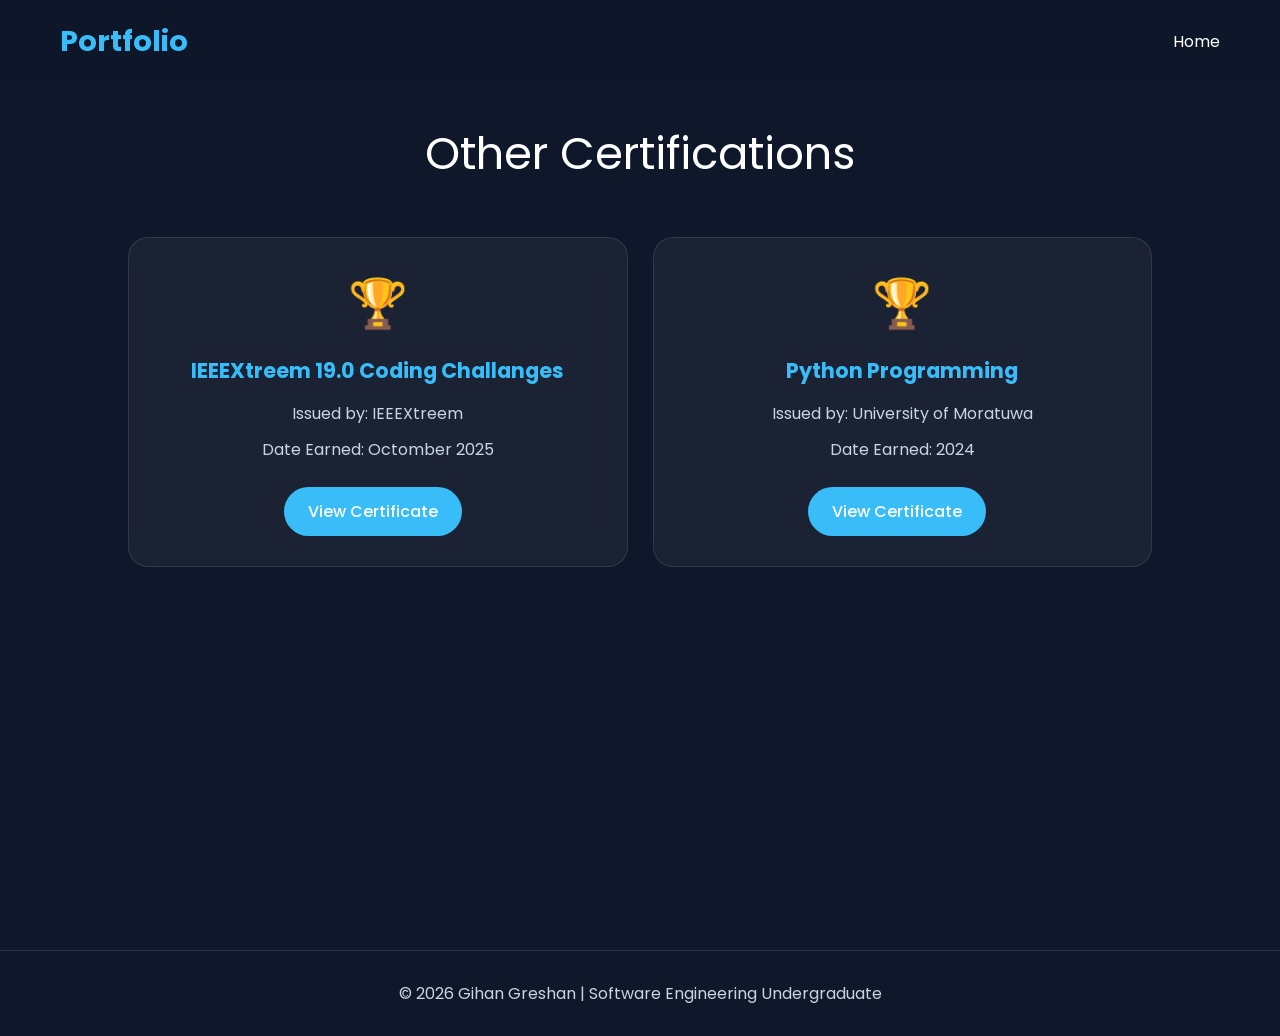
==== certificationsOther.html @ fa0520af "update certificate details and the navigathion" ====
<!DOCTYPE html>
<html lang="en">
<head>
    <meta charset="UTF-8">
    <meta name="viewport" content="width=device-width, initial-scale=1.0">
    <title>Other Certifications | Gihan Greshan</title>
   
    <link rel="stylesheet" href="style.css">

    <style>

        /* =====================================
   CERTIFICATIONS PAGE
===================================== */

#certifications {
    padding: 120px 10% 80px;
    min-height: 100vh;
}

#certifications .section-title {
    text-align: center;
    font-size: 2.8rem;
    margin-bottom: 50px;
    color: #ffffff;
}

.projects-grid {
    display: grid;
    grid-template-columns: repeat(auto-fit, minmax(320px, 1fr));
    gap: 25px;
}

.project-card {
    background: rgba(255,255,255,0.05);
    border: 1px solid rgba(255,255,255,0.1);
    backdrop-filter: blur(15px);
    border-radius: 20px;
    padding: 30px;
    transition: all 0.4s ease;
    text-align: center;
}

.project-card:hover {
    transform: translateY(-10px);
    border-color: #38bdf8;
    box-shadow: 0 15px 35px rgba(56, 189, 248, 0.25);
}

.project-card h3 {
    color: #38bdf8;
    margin-bottom: 15px;
    font-size: 1.3rem;
}

.project-card p {
    color: #cbd5e1;
    margin-bottom: 10px;
    line-height: 1.6;
}

.project-card::before {
    content: "🏆";
    display: block;
    font-size: 3rem;
    margin-bottom: 15px;
}

/* Certificate Button */

.btn {
    display: inline-block;
    margin-top: 15px;
    padding: 12px 24px;
    border-radius: 30px;
    text-decoration: none;
    font-weight: 500;
    transition: 0.3s ease;
}

.primary {
    background: #38bdf8;
    color: white;
}

.primary:hover {
    background: #0ea5e9;
    transform: scale(1.05);
}

/* Header */

header {
    position: fixed;
    top: 0;
    width: 100%;
    z-index: 1000;
    background: rgba(15,23,42,0.9);
    backdrop-filter: blur(10px);
}

nav {
    max-width: 1200px;
    margin: auto;
    padding: 20px;
    display: flex;
    justify-content: space-between;
    align-items: center;
}

.logo {
    color: #38bdf8;
    font-size: 1.8rem;
    font-weight: 700;
}

.nav-links {
    list-style: none;
}

.nav-links a {
    text-decoration: none;
    color: white;
}

/* Footer */

footer {
    text-align: center;
    padding: 30px;
    border-top: 1px solid rgba(255,255,255,0.1);
    color: #cbd5e1;
    margin-top: 50px;
}

/* Responsive */

@media (max-width: 768px) {

    #certifications {
        padding: 100px 5% 50px;
    }

    #certifications .section-title {
        font-size: 2rem;
    }

    .project-card {
        padding: 20px;
    }
}
    </style>
</head>
<body>

<header>
    <nav>
        <div class="logo">Portfolio</div>
        <ul class="nav-links">
            <li><a href="index.html">Home</a></li>
        </ul>
    </nav>
</header>

<section id="certifications">
    <div class="section-title">Other Certifications</div>

    <div class="projects-grid">

        <div class="project-card">
            <h3>IEEEXtreem 19.0 Coding Challanges</h3>
            <p>Issued by: IEEEXtreem </p>
            <p>Date Earned: Octomber 2025</p>
            <a href="https://drive.google.com/file/d/1VcYbVveqsBZylAhcERSemCqTv43RH4s7/view?usp=sharing"
               target="_blank"
               class="btn primary">
               View Certificate
            </a>
        </div>

        <div class="project-card">
            <h3>Python Programming</h3>
            <p>Issued by: University of Moratuwa </p>
            <p>Date Earned: 2024</p>
            <a href="https://drive.google.com/file/d/1gydobBeJboEQHi83RcBvpY7zfQ7QbB3q/view"
               target="_blank"
               class="btn primary">
               View Certificate
            </a>
        </div>







    </div>
</section>

<footer>
    © 2026 Gihan Greshan | Software Engineering Undergraduate
</footer>

</body>
</html>
---- style.css ----
@import url('https://fonts.googleapis.com/css2?family=Poppins:wght@300;400;500;600;700&display=swap');

*{
    margin:0;
    padding:0;
    box-sizing:border-box;
    font-family:'Poppins',sans-serif;
}

html{
    scroll-behavior:smooth;
}

body{
    background:#0f172a;
    color:white;
}

/* Navbar */

header{
    position:fixed;
    width:100%;
    top:0;
    z-index:1000;
    backdrop-filter:blur(10px);
    background:rgba(15,23,42,.8);
}

nav{
    max-width:1200px;
    margin:auto;
    display:flex;
    justify-content:space-between;
    align-items:center;
    padding:20px;
}

.logo{
    font-size:1.8rem;
    font-weight:700;
    color:#38bdf8;
}

.nav-links{
    display:flex;
    list-style:none;
    gap:25px;
}

.nav-links a{
    text-decoration:none;
    color:white;
    transition:.3s;
}

.nav-links a:hover{
    color:#38bdf8;
}

.menu-btn{
    display:none;
    font-size:1.5rem;
}

/* Hero */

.hero{
    min-height:100vh;
    display:flex;
    align-items:center;
    justify-content:center;
    padding:120px 10%;
    gap:60px;
}

.hero-content{
    flex:1;
}

.hero h1{
    font-size:4rem;
}

.hero h2{
    color:#38bdf8;
    margin:10px 0;
}

.hero p{
    margin:20px 0;
    line-height:1.8;
    color:#cbd5e1;
}

.hero-image img{
    width:350px;
    border-radius:30px;
    box-shadow:0 0 40px rgba(56,189,248,.4);
}

.btn{
    display:inline-block;
    padding:12px 28px;
    border-radius:30px;
    text-decoration:none;
    margin-right:10px;
    transition:.3s;
}

.primary{
    background:#38bdf8;
    color:white;
}

.secondary{
    border:2px solid #38bdf8;
    color:#38bdf8;
}

.btn:hover{
    transform:translateY(-3px);
}

.socials{
    margin-top:25px;
}

.socials a{
    color:white;
    font-size:1.5rem;
    margin-right:15px;
}

/* Sections */

section{
    padding:100px 10%;
}

.section-title{
    text-align:center;
    font-size:2.5rem;
    margin-bottom:50px;
}

.about-card,
.project-card,
.skill-card{
    background:rgba(255,255,255,.05);
    border:1px solid rgba(255,255,255,.1);
    backdrop-filter:blur(20px);
    border-radius:20px;
}

.about-card{
    max-width:800px;
    margin:auto;
    padding:40px;
}

.skills-grid{
    display:grid;
    grid-template-columns:repeat(auto-fit,minmax(180px,1fr));
    gap:20px;
}

.skill-card{
    text-align:center;
    padding:25px;
    transition:.3s;
}

.skill-card:hover{
    transform:translateY(-8px);
}

.projects-grid{
    display:grid;
    grid-template-columns:repeat(auto-fit,minmax(300px,1fr));
    gap:25px;
}

.project-card{
    padding:30px;
    transition:.3s;
}
.github_link{
    color: white;
}
.project-card:hover{
    transform:translateY(-10px);
}

/* Contact */

.contact-form{
    max-width:700px;
    margin:auto;
    display:flex;
    flex-direction:column;
    gap:20px;
}

.contact-form input,
.contact-form textarea{
    padding:15px;
    border:none;
    border-radius:12px;
    background:#1e293b;
    color:white;
}

footer{
    text-align:center;
    padding:25px;
    border-top:1px solid rgba(255,255,255,.1);
}

/* Mobile */

@media(max-width:768px){

.hero{
    flex-direction:column;
    text-align:center;
}

.hero h1{
    font-size:2.8rem;
}

.hero-image img{
    width:280px;
}

.nav-links{
    display:none;
}

.menu-btn{
    display:block;
}
}




/* ==========================
   Education Section
========================== */

#education .about-container {
    display: flex;
    flex-direction: column;
    gap: 20px;
}

#education .about-card {
    position: relative;
    border-left: 4px solid #38bdf8;
    transition: 0.3s ease;
}

#education .about-card:hover {
    transform: translateY(-5px);
    box-shadow: 0 10px 25px rgba(56, 189, 248, 0.2);
}

#education h3 {
    color: #38bdf8;
    margin-bottom: 10px;
}

#education p {
    color: #cbd5e1;
    line-height: 1.8;
}

/* ==========================
   Certificate Section
========================== */

#certificates .project-card {
    text-align: center;
    transition: all 0.3s ease;
}

#certificates .project-card:hover {
    transform: translateY(-10px);
    border: 1px solid #38bdf8;
    box-shadow: 0 0 25px rgba(56, 189, 248, 0.3);
}

#certificates h3 {
    color: #38bdf8;
    margin-bottom: 15px;
}

#certificates p {
    color: #cbd5e1;
    line-height: 1.7;
}

/* ==========================
   Timeline Effect
========================== */

#education {
    position: relative;
}

#education::before {
    content: "";
    position: absolute;
    left: 50%;
    top: 120px;
    bottom: 50px;
    width: 2px;
    background: rgba(56, 189, 248, 0.2);
}

@media(max-width:768px) {

    #education::before {
        display: none;
    }

    #education .about-card {
        border-left: 3px solid #38bdf8;
    }
}

/* ==========================
   Section Animation
========================== */

.about-card,
.project-card,
.skill-card {
    transition: all 0.3s ease;
}

.about-card:hover,
.project-card:hover,
.skill-card:hover {
    transform: translateY(-8px);
}

/* ==========================
   Certificate Badge Style
========================== */

#certificates .project-card::before {
    content: "🏆";
    font-size: 2rem;
    display: block;
    margin-bottom: 15px;
}

.volunteer{
    padding:100px 10%;
    background:#101826;
}

.section-description{
    text-align:center;
    color:#cbd5e1;
    margin-bottom:50px;
}

.volunteer-grid{

    display:grid;
    grid-template-columns:repeat(auto-fit,minmax(350px,1fr));
    gap:30px;

}

.volunteer-card{

    background:rgba(255,255,255,.05);
    border-radius:20px;
    overflow:hidden;

    transition:.4s;
    border:1px solid rgba(255,255,255,.08);

}

.volunteer-card:hover{

    transform:translateY(-10px);

}

.volunteer-card img{

    width:100%;
    height:240px;
    object-fit:cover;

}

.volunteer-content{

    padding:25px;

}

.volunteer-content h3{

    color:#38bdf8;
    margin-bottom:10px;

}

.volunteer-role{

    color:#94a3b8;
    font-size:14px;
    margin-bottom:12px;

}

.volunteer-content p{

    color:#d1d5db;
    line-height:1.6;

}

.volunteer-date{

    display:inline-block;
    margin-top:20px;
    background:#38bdf8;
    color:#000;
    padding:8px 18px;
    border-radius:20px;
    font-size:13px;
    font-weight:bold;

}
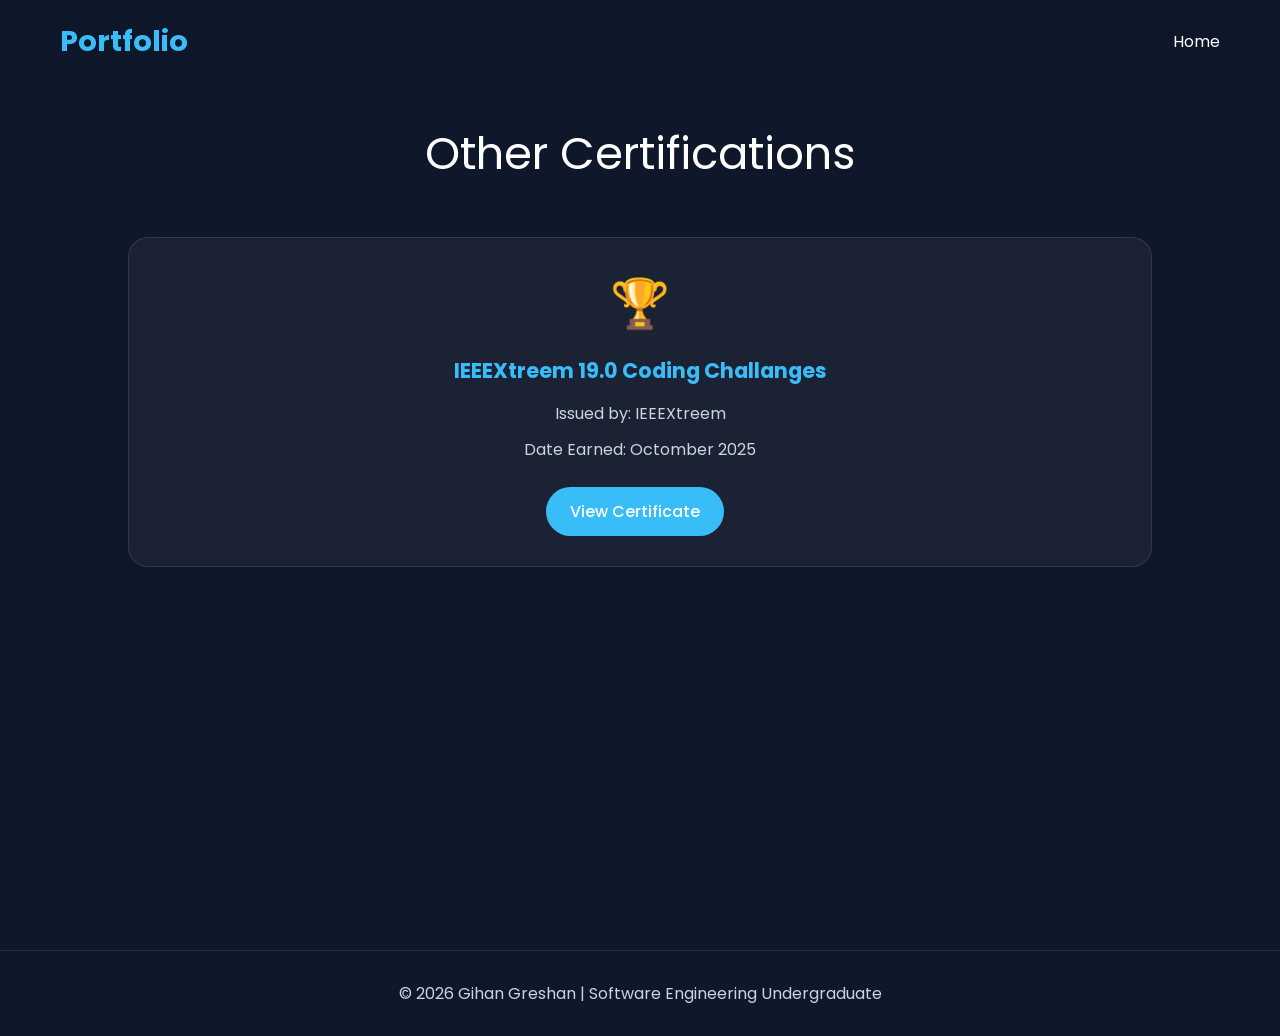
==== commit 397f1021: "add sections and update details and modyfyied" ====
--- a/certificationsOther.html
+++ b/certificationsOther.html
@@ -178,16 +178,6 @@
             </a>
         </div>
 
-        <div class="project-card">
-            <h3>Python Programming</h3>
-            <p>Issued by: University of Moratuwa </p>
-            <p>Date Earned: 2024</p>
-            <a href="https://drive.google.com/file/d/1gydobBeJboEQHi83RcBvpY7zfQ7QbB3q/view"
-               target="_blank"
-               class="btn primary">
-               View Certificate
-            </a>
-        </div>
 
 
 
--- a/style.css
+++ b/style.css
@@ -331,6 +331,8 @@
     }
 }
 
+
+
 /* ==========================
    Section Animation
 ========================== */
@@ -441,4 +443,175 @@
     font-size:13px;
     font-weight:bold;
 
+}
+
+.footer{
+
+    background:#020617;
+    padding:70px 8% 20px;
+
+}
+
+.footer-container{
+
+    display:grid;
+
+    grid-template-columns:
+    2fr
+    1fr
+    1fr
+    2fr
+    1fr;
+
+    gap:40px;
+
+}
+
+.footer-column h3{
+
+    color:white;
+    margin-bottom:20px;
+
+}
+
+.footer-logo{
+
+    display:flex;
+    align-items:center;
+    gap:15px;
+    margin-bottom:20px;
+
+}
+
+.footer-logo img{
+
+    width:60px;
+    height:60px;
+    border-radius:50%;
+
+}
+
+.footer-column p{
+
+    color:#94a3b8;
+    line-height:1.8;
+
+}
+
+.footer-column ul{
+
+    list-style:none;
+
+}
+
+.footer-column li{
+
+    margin:12px 0;
+
+}
+
+.footer-column a{
+
+    color:#94a3b8;
+    text-decoration:none;
+
+    transition:.3s;
+
+}
+
+.footer-column a:hover{
+
+    color:#38bdf8;
+
+}
+
+.footer-org{
+
+    display:flex;
+
+    align-items:center;
+
+    gap:12px;
+
+    margin-bottom:15px;
+
+    background:#0f172a;
+
+    padding:10px;
+
+    border-radius:10px;
+
+}
+
+.footer-org img{
+
+    width:38px;
+
+    height:38px;
+
+    object-fit:contain;
+
+    background:white;
+
+    border-radius:8px;
+
+    padding:3px;
+
+}
+
+.social-icons{
+
+    display:flex;
+
+    flex-wrap:wrap;
+
+    gap:15px;
+
+}
+
+.social-icons a{
+
+    width:45px;
+
+    height:45px;
+
+    background:#111827;
+
+    border-radius:50%;
+
+    display:flex;
+
+    justify-content:center;
+
+    align-items:center;
+
+    font-size:20px;
+
+}
+
+.social-icons a:hover{
+
+    background:#38bdf8;
+    color:black;
+
+}
+
+.footer hr{
+
+    margin:40px 0 20px;
+
+    border:none;
+
+    height:1px;
+
+    background:#1e293b;
+
+}
+
+.copyright{
+
+    text-align:center;
+
+    color:#94a3b8;
+
 }
